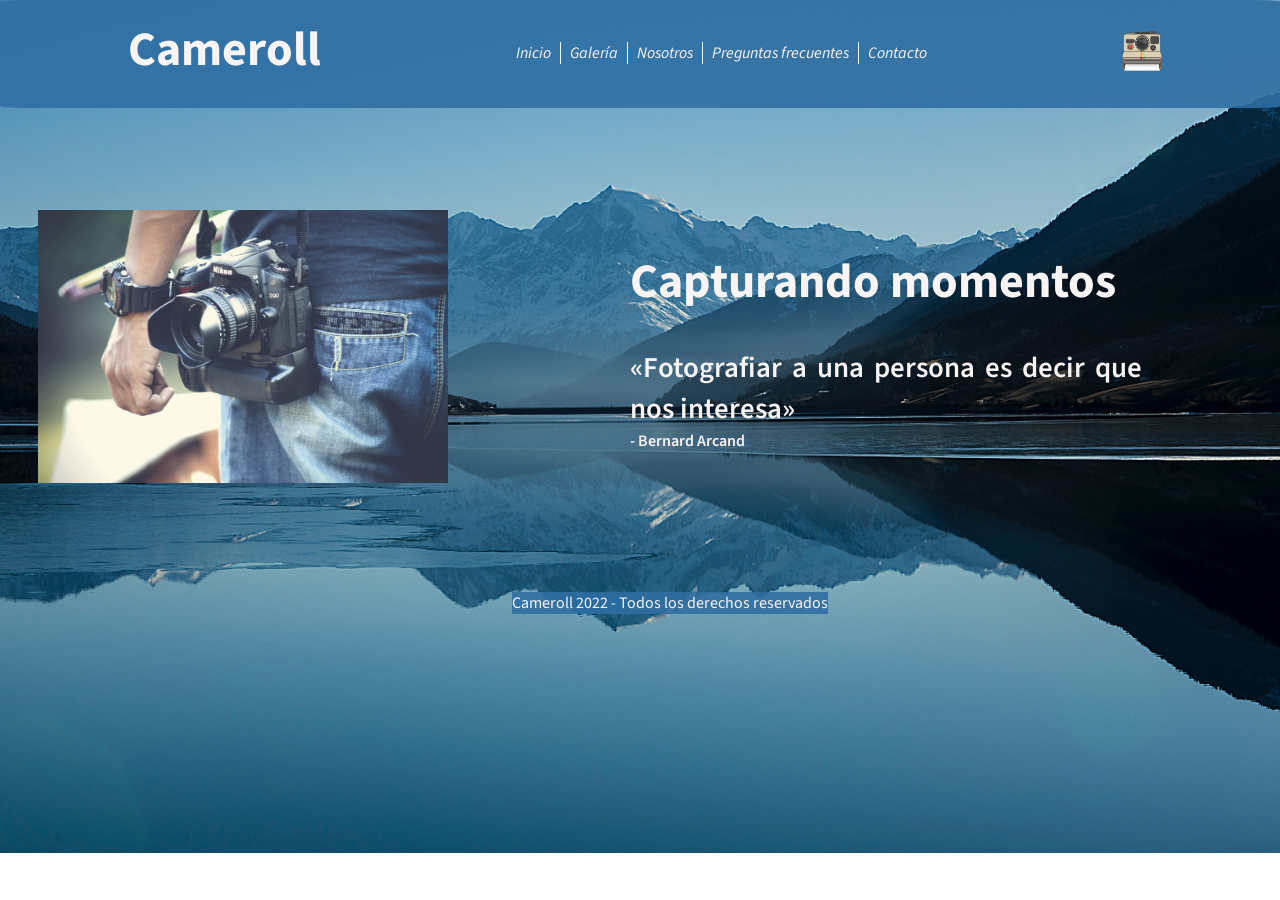
==== index.html @ 7d702b7f "First commit of the web page" ====
<!DOCTYPE html>
<html>

<head>
    <meta charset="utf-8">
    <meta name="keywords" content="html">
    <meta name="viewport" content="width=device-width, initial-scale=1.0">
    <title>Cameroll - Inicio</title>
    <link rel="stylesheet" href="css/main.css">
    <link rel="icon" type="image/png" href="assets/img/favicon-64.png">
    <link rel="preconnect" href="https://fonts.googleapis.com">
    <link rel="preconnect" href="https://fonts.gstatic.com" crossorigin>
    <link href="https://fonts.googleapis.com/css2?family=Source+Sans+Pro:ital,wght@0,400;0,700;1,600&display=swap"
        rel="stylesheet">
</head>

<body>
    <header class="header">
        <h1 class="header__h1"><a class="header__a" href="#">Cameroll</a></h1>
        <nav class="header__nav">
            <ul class="header__ul">
                <li class="header__li"><a class="header__a--nav" href="index.html">Inicio</a></li>
                <li class="header__li"><a class="header__a--nav" href="pages/gallery.html">Galería</a></li>
                <li class="header__li"><a class="header__a--nav" href="pages/about-us.html">Nosotros</a></li>
                <li class="header__li"><a class="header__a--nav" href="pages/faq.html">Preguntas frecuentes</a></li>
                <li class="header__li"><a class="header__a--nav" href="pages/contact.html">Contacto</a>
            </ul>
            </li>
        </nav>
        <img class="header__img" src="assets/img/cameroll-logo.png" alt="Cameroll Logo">
    </header>
    <main class="main">
        <div class="main__div">
            <img class="main__img" src="assets/img/photographer-img.jpg" alt="fotógrafos">
        </div>
        <div class="main__div">
            <h2 class="main__h2">Capturando momentos</h2>
            <p class="main__p--frontpage">«Fotografiar a una persona es decir que nos interesa»</p>
            <p id="cite" class="main__p--frontpage">- Bernard Arcand</p>
        </div>
    </main>
    <footer class="footer">
        <p class="footer__p">Cameroll 2022 - Todos los derechos reservados
        </p>
    </footer>
</body>

</html>
---- css/main.css ----
* {
    margin: 0;
    padding: 0;
    border: 0;
    font-family: 'Source Sans Pro', sans-serif;
}

html {
    background-image: url("../assets/img/main-bkg-img.jpg");
    background-repeat: no-repeat;
    background-size: cover;
}

body {
    width: 100%;
}

.header {
    width: 100%;
    display: inline-block;
    background-color: rgba(47, 111, 163, 0.884);
    position: sticky;
    top: 0;
    border-radius: 2%;
}

.header__h1 {
    display: inline-block;
    padding-top: 1rem;
    padding-right: 15%;
    padding-bottom: 1.5rem;
    padding-left: 10%;
    vertical-align: middle;
}

.header__a {
    text-align: middle;
    font-style: bold;
    font-size: 3rem;
    color: rgb(248, 244, 244);
    text-decoration: none;
}

.header__a--nav {
    color: rgb(248, 244, 244);
    font-style: italic;
    text-decoration: none;
}

.header__nav {
    display: inline-block;

}


.header__li {
    display: inline;
    color: rgb(248, 244, 244);
}

.header__li::after {
    content: ' '; /* 4 */
	letter-spacing: 1em; /* 5 */
	background: linear-gradient(90deg, transparent calc(50% - 0.03125em), currentColor 0, currentColor calc(50% + 0.03125em), transparent 0);
}

.header__img {
    display: inline-block;
    height: 40px;
    vertical-align: middle;
    padding-left: 15%;
    padding-bottom: 0.5%;
}   

.main {
    width: 100%;
    display: inline-block;
}

.main__div {
    display: inline-block;
    vertical-align: middle;
    padding-top: 8%;
    padding-bottom: 8%;
    padding-left: 3%;
    padding-right: 3%;
    width: 40%;
    overflow: auto;
}

.main__section .main__div {
    padding-top: 5%;
    padding-bottom: 5%;
    padding-left: 5%;
    padding-right: 5%;
    width: 90%;
}

.main__section {
    width: 80%;
    padding-top: 5%;
    padding-bottom: 5%;
    padding-left: 10%;
    padding-right: 10%;
    text-align: center;
}

.main__img {
    width: 80%;
}

.main__h2 {
    font-style: normal;
    font-size: 3rem;
    color: rgb(248, 244, 244);
    text-decoration: none;
    text-align: left;
    padding-bottom: 2rem;
}

.main__p, .main__legend, .main__label {
    font-size: 1.1rem;
    font-weight: 400;
    color: rgb(248, 244, 244);
    text-decoration: none;
    word-wrap: break-word;
    text-align: justify;
}

.main__section .main__form .main__div {
    padding: 0;
    margin: 1%;
    width: 40%;
    display: inline-block;
    text-align: left;
}

.main__section .main__form{
    padding: 1%;
    background-color: rgba(47, 111, 163, 0.884);
}

.main__div--message {
    padding: 0;
    margin: 0;
    margin-bottom: 2%;
    width: 82%;
    height: 10rem;
    display: inline-block;
    text-align: center;
}

.main__label, .main__input {
    display: block;
    width: 100%;
    height: 1.4rem;
}

#message {
    display: block;
    width: 100%;
    height: 100%;
}

.main__div--button {
    height: 2rem;
    padding: 2%;
}

.button {
    background-color: gray;
    width: 20%;
    height: 80%;
}


.main__p--frontpage {
    font-size: 1.8rem;
    font-weight: 600;
    color: rgb(248, 244, 244);
    text-decoration: none;
    word-wrap: break-word;
    text-align: justify;
}

#cite {
    font-size: 1rem;
}

.main__iframe {
    margin-top: 5%;
    margin-bottom: 5%;
}

.main__dl {
    font-size: 1rem;
    color: rgb(248, 244, 244);
    text-decoration: none;
    word-wrap: break-word;
    text-align: justify;
}

.main__dt {
    font-weight: 700;
    font-size: 1.3rem;
}

.main__li {
    font-weight: 400;
    font-size: 1.1rem;
    padding-left: 2rem;
    padding-top: 1rem;
    padding-bottom: 2.5rem;
}

.footer {
    margin-left: 40%;
    width: fit-content;
    text-align: center;
    color: rgb(248, 244, 244);
    background-color: rgba(47, 111, 163, 0.884);
}
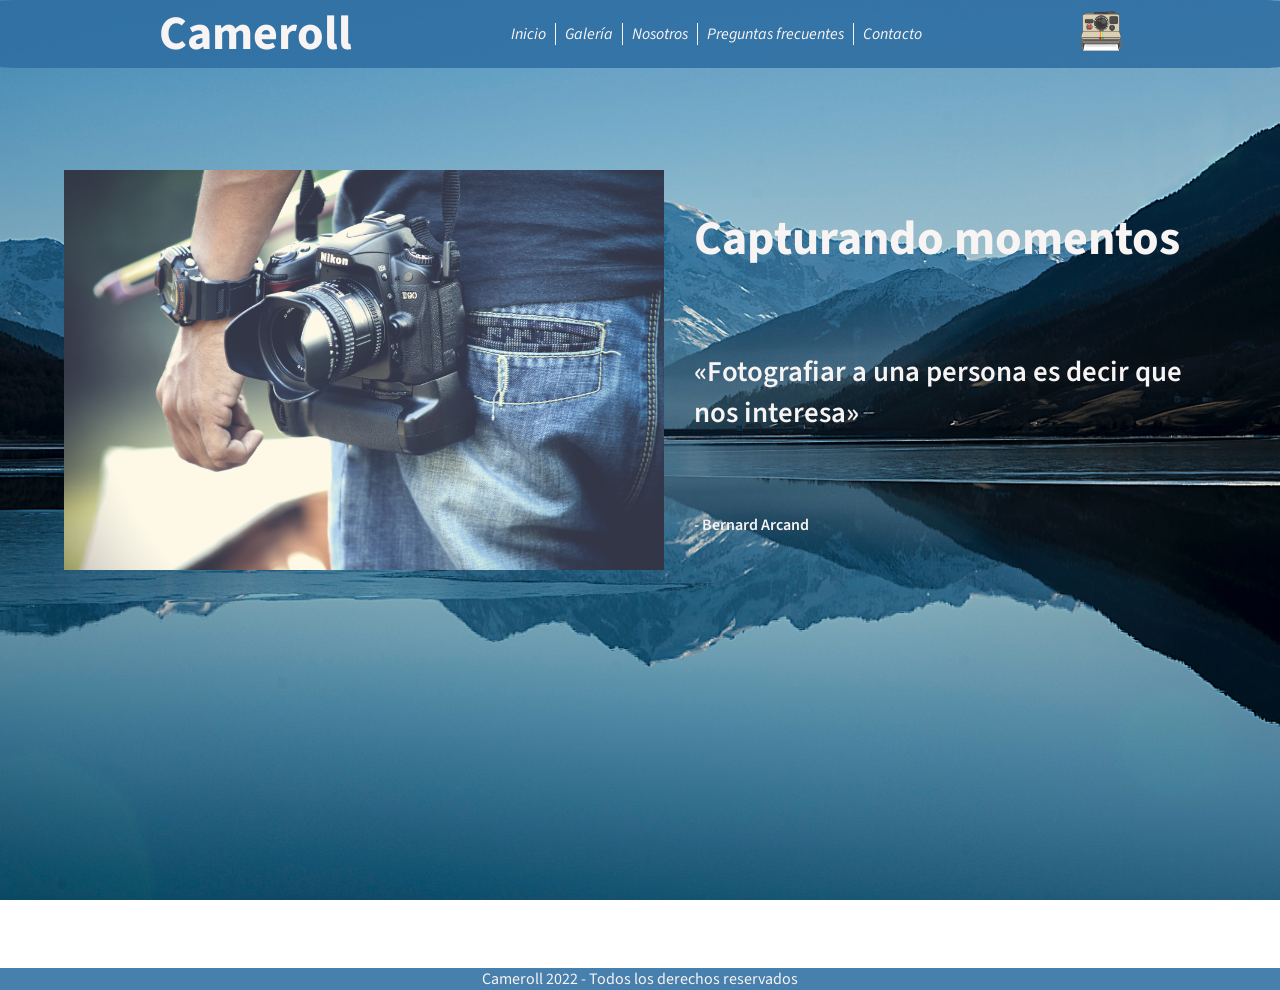
==== commit 04ca482c: "Added grid, flexbox, animations and multi-device support" ====
--- a/index.html
+++ b/index.html
@@ -29,11 +29,9 @@
         </nav>
         <img class="header__img" src="assets/img/cameroll-logo.png" alt="Cameroll Logo">
     </header>
-    <main class="main">
+    <main id="presentation" class="main">
         <div class="main__div">
             <img class="main__img" src="assets/img/photographer-img.jpg" alt="fotógrafos">
-        </div>
-        <div class="main__div">
             <h2 class="main__h2">Capturando momentos</h2>
             <p class="main__p--frontpage">«Fotografiar a una persona es decir que nos interesa»</p>
             <p id="cite" class="main__p--frontpage">- Bernard Arcand</p>
--- a/css/main.css
+++ b/css/main.css
@@ -1,3 +1,5 @@
+/* General CSS */
+
 * {
     margin: 0;
     padding: 0;
@@ -6,35 +8,59 @@
 }
 
 html {
+    height: 100%;
     background-image: url("../assets/img/main-bkg-img.jpg");
     background-repeat: no-repeat;
     background-size: cover;
+    background-attachment: fixed;
 }
 
 body {
-    width: 100%;
-}
+    height: 100%;
+    width: 100%;
+}
+
+img {
+    transition: transform 0.7s;
+}
+
+img:hover {
+    transform: scale(0.85);
+}
+
+
+/* Header */
 
 .header {
     width: 100%;
-    display: inline-block;
+    display: flex;
+    align-items: center;
+    justify-content: space-evenly;
     background-color: rgba(47, 111, 163, 0.884);
     position: sticky;
-    top: 0;
     border-radius: 2%;
 }
 
+@media screen and (min-width: 0px) and (max-width: 1000px) {
+    .header {
+        flex-direction: column;
+    }
+
+    .header__img {
+        display: none;
+    }
+
+}
+
 .header__h1 {
-    display: inline-block;
-    padding-top: 1rem;
-    padding-right: 15%;
-    padding-bottom: 1.5rem;
-    padding-left: 10%;
-    vertical-align: middle;
+    transition: transform 0.8s;
+}
+
+.header__h1:hover {
+    transform: rotate(720deg);
 }
 
 .header__a {
-    text-align: middle;
     font-style: bold;
     font-size: 3rem;
     color: rgb(248, 244, 244);
@@ -46,12 +72,6 @@
     font-style: italic;
     text-decoration: none;
 }
-
-.header__nav {
-    display: inline-block;
-
-}
-
 
 .header__li {
     display: inline;
@@ -65,13 +85,11 @@
 }
 
 .header__img {
-    display: inline-block;
     height: 40px;
-    vertical-align: middle;
-    padding-left: 15%;
     padding-bottom: 0.5%;
-}   
-
+}
+
+/* General main */
 .main {
     width: 100%;
     display: inline-block;
@@ -105,17 +123,11 @@
     text-align: center;
 }
 
-.main__img {
-    width: 80%;
-}
-
 .main__h2 {
     font-style: normal;
     font-size: 3rem;
     color: rgb(248, 244, 244);
-    text-decoration: none;
     text-align: left;
-    padding-bottom: 2rem;
 }
 
 .main__p, .main__legend, .main__label {
@@ -173,20 +185,6 @@
     height: 80%;
 }
 
-
-.main__p--frontpage {
-    font-size: 1.8rem;
-    font-weight: 600;
-    color: rgb(248, 244, 244);
-    text-decoration: none;
-    word-wrap: break-word;
-    text-align: justify;
-}
-
-#cite {
-    font-size: 1rem;
-}
-
 .main__iframe {
     margin-top: 5%;
     margin-bottom: 5%;
@@ -213,10 +211,135 @@
     padding-bottom: 2.5rem;
 }
 
+/* Index main */
+#presentation {
+    height: 100%;
+}
+
+#presentation .main__div {
+    width: 90%;
+    margin: 0 auto;
+    display: grid;
+    justify-items: space-evenly;
+    align-items: center;
+    grid-template-areas: 
+    "img title"
+    "img p"
+    "img cite";
+    column-gap: 30px;
+    row-gap: 10px;
+}
+
+#presentation .main__img {
+    grid-area: img;
+    width: 600px;
+}
+
+
+#presentation .main__h2 {
+    grid-area: title;
+    font-style: normal;
+    font-size: 3rem;
+    color: rgb(248, 244, 244);
+    text-align: left;
+
+}
+
+#presentation .main__p--frontpage {
+    grid-area: p;
+    font-size: 1.8rem;
+    font-weight: 600;
+    color: rgb(248, 244, 244);
+    word-wrap: break-word;
+}
+
+#presentation #cite {
+    grid-area: cite;
+    font-size: 1rem;
+}
+
+@media screen and (min-width: 0px) and (max-width: 400px) {
+    #presentation .main__div {
+        padding-top: 50%;
+        display: flex;
+        flex-direction: column;
+        align-items: center;
+    }
+
+    #presentation .main__img {
+        grid-area: img;
+        width: 180px;
+
+    }
+
+    #presentation .main__h2 {
+        font-size: 1.7rem;
+        text-align: center;
+    }
+
+    #presentation .main__p--frontpage {
+        font-size: 0.9rem;
+        text-align: center;
+    }
+
+    #presentation #cite {
+        font-size: 0.8rem;
+    }
+}
+
+@media screen and (min-width: 400px) and (max-width: 1000px) {
+    #presentation .main__div {
+        height: 80%;
+        display: flex;
+        flex-direction: column;
+        align-items: center;
+    }
+
+    #presentation .main__img {
+        grid-area: img;
+        width: 250px;
+    }
+}
+
+
+/* Gallery main */
+#gallery .main__div {
+    display: grid;
+    grid-template-columns: repeat(3, 1fr);
+    grid-template-rows: repeat(2, 1fr);
+    column-gap: 30px;
+    row-gap: 30px;
+    align-items: center;
+    justify-items: center;
+
+}
+
+.main__img--gallery {
+    width: 300px;
+}
+
+@media screen and (min-width: 0px) and (max-width: 1280px) {
+    #gallery .main__div {
+        display: grid;
+        grid-template-columns: repeat(2, 1fr);
+        grid-template-rows: repeat(3, 1fr);
+        justify-items: center;
+        justify-content: center;
+        row-gap: 50px;
+    }
+
+    .main__img--gallery {
+        width: 80%;
+    }
+}
+
+
+/* Footer */
+
 .footer {
-    margin-left: 40%;
-    width: fit-content;
-    text-align: center;
+    display: flex;
+    align-items: flex-end;
+    justify-content: center;
     color: rgb(248, 244, 244);
     background-color: rgba(47, 111, 163, 0.884);
 }
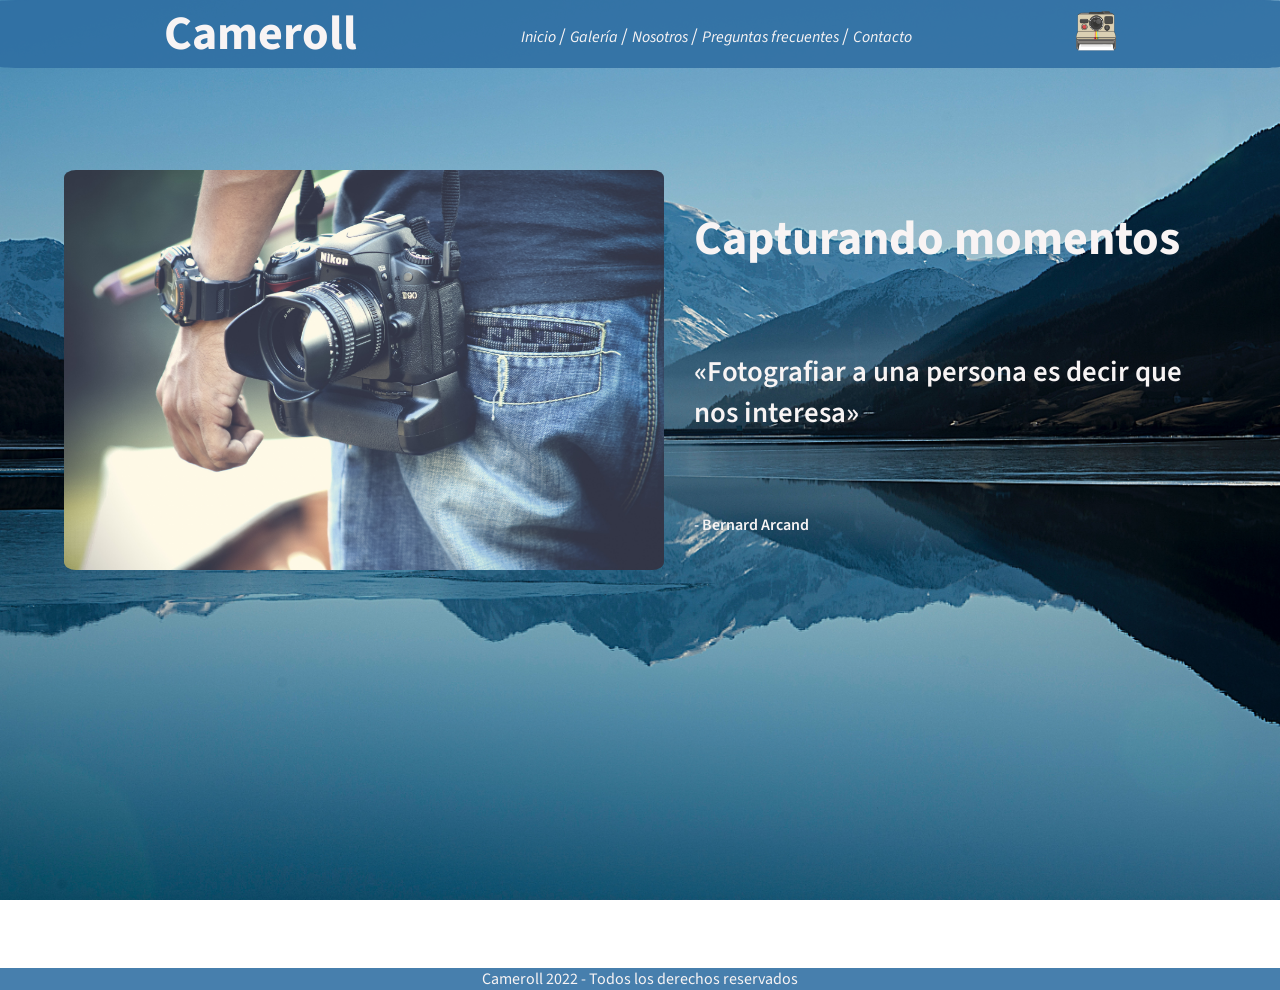
==== commit a4308f63: "added SASS and SEO to the project" ====
--- a/index.html
+++ b/index.html
@@ -3,7 +3,8 @@
 
 <head>
     <meta charset="utf-8">
-    <meta name="keywords" content="html">
+    <meta name="keywords" content="CAMEROLL, FOTO, FOTOGRAFÍA, FOTÓGRAFO PROFESIONAL, EVENTOS, CASAMIENTOS, CUMPLEAÑOS">
+    <meta name="description" content="Cameroll es un servicio de fotografía profesional con más de 20 años de experiencia en todo tipo de eventos ubicado en Buenos Aires">
     <meta name="viewport" content="width=device-width, initial-scale=1.0">
     <title>Cameroll - Inicio</title>
     <link rel="stylesheet" href="css/main.css">
@@ -20,9 +21,13 @@
         <nav class="header__nav">
             <ul class="header__ul">
                 <li class="header__li"><a class="header__a--nav" href="index.html">Inicio</a></li>
+                <span class="header__span"> / </span>
                 <li class="header__li"><a class="header__a--nav" href="pages/gallery.html">Galería</a></li>
+                <span class="header__span"> / </span>
                 <li class="header__li"><a class="header__a--nav" href="pages/about-us.html">Nosotros</a></li>
+                <span class="header__span"> / </span>
                 <li class="header__li"><a class="header__a--nav" href="pages/faq.html">Preguntas frecuentes</a></li>
+                <span class="header__span"> / </span>
                 <li class="header__li"><a class="header__a--nav" href="pages/contact.html">Contacto</a>
             </ul>
             </li>
@@ -31,7 +36,7 @@
     </header>
     <main id="presentation" class="main">
         <div class="main__div">
-            <img class="main__img" src="assets/img/photographer-img.jpg" alt="fotógrafos">
+            <img class="main__img" src="assets/img/photographer-img.jpg" alt="Fotógrafos profesionales">
             <h2 class="main__h2">Capturando momentos</h2>
             <p class="main__p--frontpage">«Fotografiar a una persona es decir que nos interesa»</p>
             <p id="cite" class="main__p--frontpage">- Bernard Arcand</p>
--- a/css/main.css
+++ b/css/main.css
@@ -1,345 +1,298 @@
-/* General CSS */
-
 * {
-    margin: 0;
-    padding: 0;
-    border: 0;
-    font-family: 'Source Sans Pro', sans-serif;
-}
+  font-family: "Source Sans Pro", sans-serif; }
+
+* {
+  margin: 0;
+  padding: 0;
+  border: 0; }
+
+body {
+  height: 100%;
+  width: 100%; }
 
 html {
-    height: 100%;
-    background-image: url("../assets/img/main-bkg-img.jpg");
-    background-repeat: no-repeat;
-    background-size: cover;
-    background-attachment: fixed;
-}
-
-body {
-    height: 100%;
-    width: 100%;
-}
+  height: 100%;
+  background-image: url("../../assets/img/main-bkg-img.jpg");
+  background-repeat: no-repeat;
+  background-size: cover;
+  background-attachment: fixed; }
 
 img {
-    transition: transform 0.7s;
-}
-
-img:hover {
-    transform: scale(0.85);
-}
-
-
-/* Header */
+  border-radius: 2%;
+  transition: transform 0.7s; }
+  img:hover {
+    transform: scale(0.9); }
+
+.button {
+  font-weight: bold;
+  color: #f8f4f4;
+  background-color: rgba(143, 193, 233, 0.685);
+  width: 15%;
+  height: 80%;
+  margin: 4px 2px; }
+
+form .main__legend {
+  margin: 2%;
+  padding-top: 3%;
+  font-size: 1.1rem;
+  font-weight: bold;
+  color: #f8f4f4;
+  text-decoration: none;
+  word-wrap: break-word;
+  text-align: justify; }
+
+form .main__label {
+  font-size: 1.1rem;
+  font-weight: 400;
+  color: #f8f4f4;
+  text-decoration: none;
+  word-wrap: break-word;
+  text-align: justify;
+  display: block;
+  width: 100%;
+  height: 1.4rem; }
+
+form .main__div--message {
+  padding: 0;
+  margin: 0;
+  width: 82%;
+  height: 10rem;
+  display: inline-block;
+  text-align: center; }
+
+form .main__input {
+  display: block;
+  width: 100%;
+  height: 1.4rem; }
+
+form #message {
+  display: block;
+  width: 100%;
+  height: 100%; }
+
+form .main__div--button {
+  height: 2rem;
+  padding: 2%; }
+
+iframe .main__iframe {
+  margin-top: 5%;
+  margin-bottom: 5%;
+  height: 400px;
+  width: 100%; }
+
+.main__dl {
+  font-size: 1rem;
+  color: #f8f4f4;
+  text-decoration: none;
+  word-wrap: break-word;
+  text-align: justify; }
+
+.main__dt {
+  font-weight: 700;
+  font-size: 1.3rem; }
+
+.main__li {
+  font-weight: 400;
+  font-size: 1.1rem;
+  padding-left: 2rem;
+  padding-top: 1rem;
+  padding-bottom: 2.5rem; }
 
 .header {
-    width: 100%;
-    display: flex;
-    align-items: center;
-    justify-content: space-evenly;
-    background-color: rgba(47, 111, 163, 0.884);
-    position: sticky;
-    border-radius: 2%;
-}
-
-@media screen and (min-width: 0px) and (max-width: 1000px) {
-    .header {
-        flex-direction: column;
-    }
-
-    .header__img {
-        display: none;
-    }
-
-}
-
-.header__h1 {
-    transition: transform 0.8s;
-}
-
-.header__h1:hover {
-    transform: rotate(720deg);
-}
-
-.header__a {
+  width: 100%;
+  display: flex;
+  align-items: center;
+  justify-content: space-evenly;
+  background-color: rgba(47, 111, 163, 0.884);
+  position: sticky;
+  border-radius: 2%; }
+  .header .header__h1 {
+    transition: transform 0.8s; }
+    .header .header__h1:hover {
+      transform: scale(0.85); }
+  .header .header__a {
     font-style: bold;
     font-size: 3rem;
-    color: rgb(248, 244, 244);
-    text-decoration: none;
-}
-
-.header__a--nav {
-    color: rgb(248, 244, 244);
+    color: #f8f4f4;
+    text-decoration: none; }
+  .header .header__a--nav {
+    color: #f8f4f4;
     font-style: italic;
-    text-decoration: none;
-}
-
-.header__li {
+    text-decoration: none; }
+  .header .header__ul {
+    height: 1.5rem;
+    position: inherit; }
+  .header .header__li {
     display: inline;
-    color: rgb(248, 244, 244);
-}
-
-.header__li::after {
-    content: ' '; /* 4 */
-	letter-spacing: 1em; /* 5 */
-	background: linear-gradient(90deg, transparent calc(50% - 0.03125em), currentColor 0, currentColor calc(50% + 0.03125em), transparent 0);
-}
-
-.header__img {
+    color: #f8f4f4;
+    transition: font-size 0.5s; }
+    .header .header__li:hover {
+      font-size: 1.1rem; }
+  .header .header__span {
+    color: #f8f4f4;
+    font-size: 1.2rem; }
+  .header .header__img {
     height: 40px;
-    padding-bottom: 0.5%;
-}
-
-/* General main */
+    padding-bottom: 0.5%; }
+
+/* Responsive design */
+@media screen and (min-width: 0px) and (max-width: 1000px) {
+  .header {
+    flex-direction: column; }
+  .header__img {
+    display: none; } }
+
 .main {
-    width: 100%;
-    display: inline-block;
-}
+  width: 100%;
+  display: inline-block; }
 
 .main__div {
-    display: inline-block;
-    vertical-align: middle;
-    padding-top: 8%;
-    padding-bottom: 8%;
-    padding-left: 3%;
-    padding-right: 3%;
-    width: 40%;
-    overflow: auto;
-}
-
-.main__section .main__div {
+  display: inline-block;
+  vertical-align: middle;
+  padding-top: 8%;
+  padding-bottom: 8%;
+  padding-left: 3%;
+  padding-right: 3%;
+  width: 40%;
+  overflow: auto; }
+
+.main__section {
+  width: 80%;
+  padding-top: 5%;
+  padding-bottom: 5%;
+  padding-left: 10%;
+  padding-right: 10%;
+  text-align: center; }
+  .main__section .main__div {
     padding-top: 5%;
     padding-bottom: 5%;
     padding-left: 5%;
     padding-right: 5%;
-    width: 90%;
-}
-
-.main__section {
-    width: 80%;
-    padding-top: 5%;
-    padding-bottom: 5%;
-    padding-left: 10%;
-    padding-right: 10%;
-    text-align: center;
-}
+    width: 90%; }
+  .main__section .main__form {
+    border-radius: 3%;
+    padding: 1%;
+    background-color: rgba(47, 111, 163, 0.884); }
+    .main__section .main__form .main__div {
+      padding: 0;
+      margin: 1%;
+      width: 40%;
+      display: inline-block;
+      text-align: left; }
 
 .main__h2 {
-    font-style: normal;
-    font-size: 3rem;
-    color: rgb(248, 244, 244);
-    text-align: left;
-}
-
-.main__p, .main__legend, .main__label {
-    font-size: 1.1rem;
-    font-weight: 400;
-    color: rgb(248, 244, 244);
-    text-decoration: none;
-    word-wrap: break-word;
-    text-align: justify;
-}
-
-.main__section .main__form .main__div {
-    padding: 0;
-    margin: 1%;
-    width: 40%;
-    display: inline-block;
-    text-align: left;
-}
-
-.main__section .main__form{
-    padding: 1%;
-    background-color: rgba(47, 111, 163, 0.884);
-}
-
-.main__div--message {
-    padding: 0;
-    margin: 0;
-    margin-bottom: 2%;
-    width: 82%;
-    height: 10rem;
-    display: inline-block;
-    text-align: center;
-}
-
-.main__label, .main__input {
-    display: block;
-    width: 100%;
-    height: 1.4rem;
-}
-
-#message {
-    display: block;
-    width: 100%;
-    height: 100%;
-}
-
-.main__div--button {
-    height: 2rem;
-    padding: 2%;
-}
-
-.button {
-    background-color: gray;
-    width: 20%;
-    height: 80%;
-}
-
-.main__iframe {
-    margin-top: 5%;
-    margin-bottom: 5%;
-}
-
-.main__dl {
-    font-size: 1rem;
-    color: rgb(248, 244, 244);
-    text-decoration: none;
-    word-wrap: break-word;
-    text-align: justify;
-}
-
-.main__dt {
-    font-weight: 700;
-    font-size: 1.3rem;
-}
-
-.main__li {
-    font-weight: 400;
-    font-size: 1.1rem;
-    padding-left: 2rem;
-    padding-top: 1rem;
-    padding-bottom: 2.5rem;
-}
-
-/* Index main */
+  font-style: normal;
+  font-size: 3rem;
+  color: #f8f4f4;
+  text-align: left; }
+
+.main__p {
+  font-size: 1.1rem;
+  font-weight: 400;
+  color: #f8f4f4;
+  text-decoration: none;
+  word-wrap: break-word;
+  text-align: justify; }
+
+.footer {
+  display: flex;
+  align-items: flex-end;
+  justify-content: center;
+  color: #f8f4f4;
+  background-color: rgba(47, 111, 163, 0.884); }
+
 #presentation {
-    height: 100%;
-}
-
-#presentation .main__div {
+  height: 100%; }
+  #presentation .main__div {
     width: 90%;
     margin: 0 auto;
     display: grid;
     justify-items: space-evenly;
     align-items: center;
-    grid-template-areas: 
-    "img title"
-    "img p"
-    "img cite";
+    grid-template-areas: "img title" "img p" "img cite";
     column-gap: 30px;
-    row-gap: 10px;
-}
-
-#presentation .main__img {
+    row-gap: 10px; }
+  #presentation .main__img {
     grid-area: img;
-    width: 600px;
-}
-
-
-#presentation .main__h2 {
+    width: 600px; }
+  #presentation .main__h2 {
     grid-area: title;
     font-style: normal;
     font-size: 3rem;
-    color: rgb(248, 244, 244);
-    text-align: left;
-
-}
-
-#presentation .main__p--frontpage {
+    color: #f8f4f4;
+    text-align: left; }
+  #presentation .main__p--frontpage {
     grid-area: p;
     font-size: 1.8rem;
     font-weight: 600;
-    color: rgb(248, 244, 244);
-    word-wrap: break-word;
-}
-
-#presentation #cite {
+    color: #f8f4f4;
+    word-wrap: break-word; }
+  #presentation #cite {
     grid-area: cite;
-    font-size: 1rem;
-}
+    font-size: 1rem; }
 
 @media screen and (min-width: 0px) and (max-width: 400px) {
-    #presentation .main__div {
-        padding-top: 50%;
-        display: flex;
-        flex-direction: column;
-        align-items: center;
-    }
-
-    #presentation .main__img {
-        grid-area: img;
-        width: 180px;
-
-    }
-
-    #presentation .main__h2 {
-        font-size: 1.7rem;
-        text-align: center;
-    }
-
-    #presentation .main__p--frontpage {
-        font-size: 0.9rem;
-        text-align: center;
-    }
-
-    #presentation #cite {
-        font-size: 0.8rem;
-    }
-}
+  #presentation .main__div {
+    padding-top: 50%;
+    display: flex;
+    flex-direction: column;
+    align-items: center; }
+  #presentation .main__img {
+    grid-area: img;
+    width: 180px; }
+  #presentation .main__h2 {
+    font-size: 1.7rem;
+    text-align: center; }
+  #presentation .main__p--frontpage {
+    font-size: 0.9rem;
+    text-align: center; }
+  #presentation #cite {
+    font-size: 0.8rem; } }
 
 @media screen and (min-width: 400px) and (max-width: 1000px) {
-    #presentation .main__div {
-        height: 80%;
-        display: flex;
-        flex-direction: column;
-        align-items: center;
-    }
-
-    #presentation .main__img {
-        grid-area: img;
-        width: 250px;
-    }
-}
-
-
-/* Gallery main */
+  #presentation .main__div {
+    height: 80%;
+    display: flex;
+    flex-direction: column;
+    align-items: center; }
+  #presentation .main__img {
+    grid-area: img;
+    width: 250px; } }
+
+#presentation {
+  animation: movein 2s, fadein 2s; }
+
+@keyframes fadein {
+  from {
+    opacity: 0; }
+  to {
+    opacity: 1; } }
+
+@keyframes movein {
+  from {
+    transform: translate3d(0, -50px, 0); }
+  to {
+    transform: translate3d(0, 0, 0); } }
+
 #gallery .main__div {
+  display: grid;
+  grid-template-columns: repeat(3, 1fr);
+  grid-template-rows: repeat(2, 1fr);
+  column-gap: 30px;
+  row-gap: 30px;
+  align-items: center;
+  justify-items: center; }
+
+.main__img--gallery {
+  width: 300px; }
+
+@media screen and (min-width: 0px) and (max-width: 1000px) {
+  #gallery .main__div {
     display: grid;
-    grid-template-columns: repeat(3, 1fr);
-    grid-template-rows: repeat(2, 1fr);
-    column-gap: 30px;
-    row-gap: 30px;
-    align-items: center;
+    grid-template-columns: repeat(2, 1fr);
+    grid-template-rows: repeat(3, 1fr);
     justify-items: center;
-
-}
-
-.main__img--gallery {
-    width: 300px;
-}
-
-@media screen and (min-width: 0px) and (max-width: 1280px) {
-    #gallery .main__div {
-        display: grid;
-        grid-template-columns: repeat(2, 1fr);
-        grid-template-rows: repeat(3, 1fr);
-        justify-items: center;
-        justify-content: center;
-        row-gap: 50px;
-    }
-
-    .main__img--gallery {
-        width: 80%;
-    }
-}
-
-
-/* Footer */
-
-.footer {
-    display: flex;
-    align-items: flex-end;
     justify-content: center;
-    color: rgb(248, 244, 244);
-    background-color: rgba(47, 111, 163, 0.884);
-}+    row-gap: 50px; }
+  .main__img--gallery {
+    width: 80%; } }
